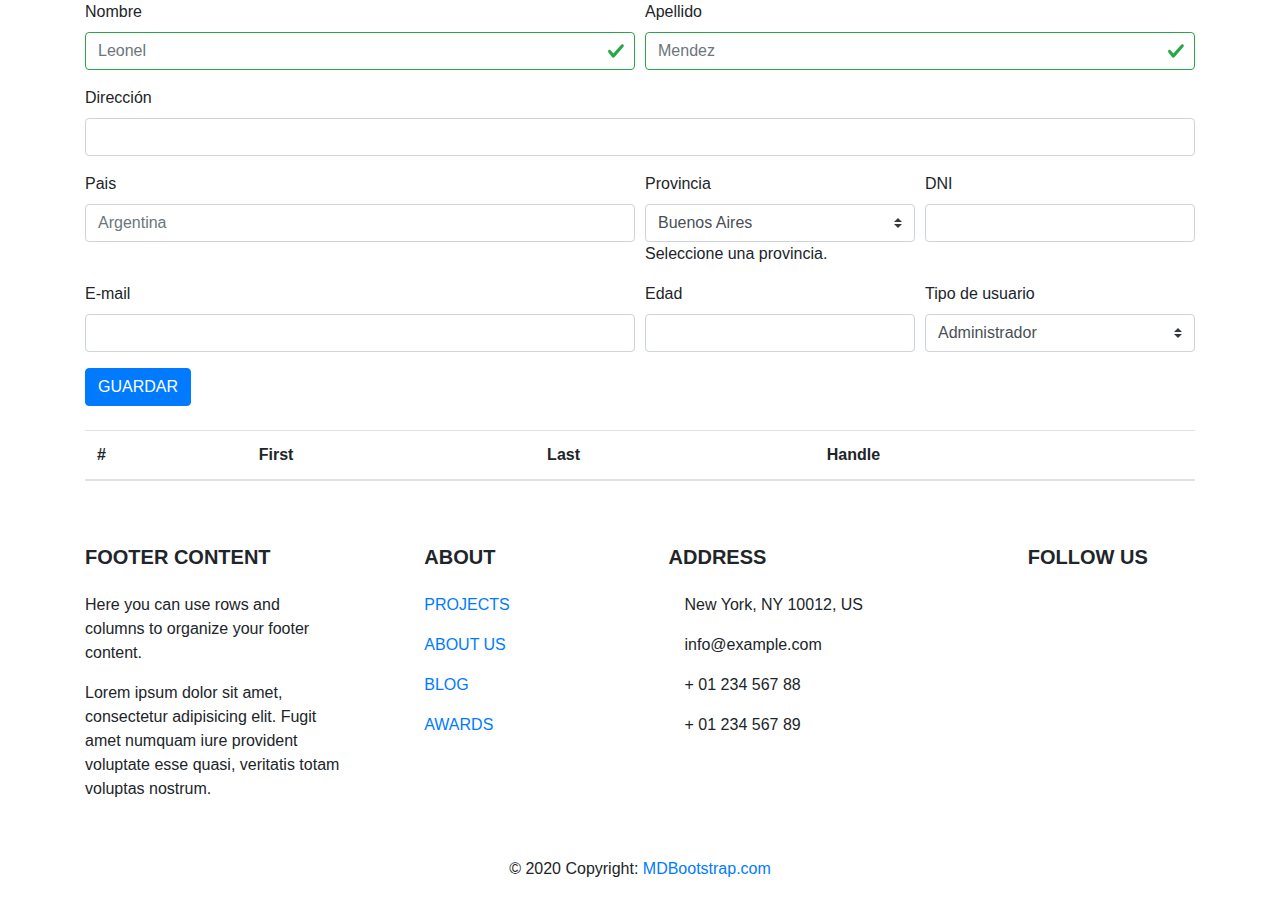
==== html/index.html @ 9dbadcea "Version 2" ====
<!doctype html>
<html lang="en">

<head>
    <title>Proyecto RollingCode Javascript</title>
    <!-- Required meta tags -->
    <meta charset="utf-8">
    <meta name="viewport" content="width=device-width, initial-scale=1, shrink-to-fit=no">

    <!-- Bootstrap CSS -->
    <link rel="stylesheet" href="https://stackpath.bootstrapcdn.com/bootstrap/4.3.1/css/bootstrap.min.css"
        integrity="sha384-ggOyR0iXCbMQv3Xipma34MD+dH/1fQ784/j6cY/iJTQUOhcWr7x9JvoRxT2MZw1T" crossorigin="anonymous">
    <!-- <link rel="stylesheet" href="css\index.css"> -->
</head>

<body onload="init()">
    <!-- nabvar -->
    <!-- <div class="fixed-top">
        <div class="collapse" id="navbarToggleExternalContent">
            <div class="bg-dark p-4">
                <h5 class="text-white h4">Collapsed content</h5>
                <span class="text-muted">Toggleable via the navbar brand.</span>
            </div>
        </div>
        <nav class="navbar navbar-dark bg-dark">
            <button class="navbar-toggler" type="button" data-toggle="collapse"
                data-target="#navbarToggleExternalContent" aria-controls="navbarToggleExternalContent"
                aria-expanded="false" aria-label="Toggle navigation">
                <span class="navbar-toggler-icon"></span>
            </button>
        </nav>
    </div> -->

    <main class="container">
        <!-- formulario carga usuario-->
        <form>
            <div class="form-row">
                <div class="col-md-6 mb-3">
                    <label for="name">Nombre</label>
                    <input type="text" class="form-control is-valid" id="name" placeholder="Leonel" required>
                    <!--  <div class="valid-feedback">
                        Parece que esta bien!
                    </div> -->
                </div>
                <div class="col-md-6 mb-3">
                    <label for="lastName">Apellido</label>
                    <input type="text" class="form-control is-valid" id="lastName" placeholder="Mendez" required>
                    <!-- <div class="valid-feedback">
                        Parece que esta bien!
                    </div> -->
                </div>
            </div>
            <div class="form-row">
                <div class="col-md-12 mb-3">
                    <label for="address">Dirección</label>
                    <input type="text" class="form-control" id="address" required>
                </div>
            </div>
            <div class="form-row">
                <div class="col-md-6 mb-3">
                    <label for="country">Pais</label>
                    <input type="text" class="form-control" id="country" placeholder="Argentina" required>
                </div>
                <div class="col-md-3 mb-3">
                    <label for="city">Provincia</label>
                    <select class="custom-select" id="city" placeholder="Tucumán" required>
                        <option>Buenos Aires</option>
                        <option>Tierra del Fuego</option>
                        <option>Catamara</option>
                        <option>Córdoba</option>
                        <option>Corrientes</option>
                        <option>Entre Ríos</option>
                        <option>Jujuy</option>
                        <option>Mendoza</option>
                        <option>La Rioja</option>
                        <option>Salta</option>
                        <option>San Juan</option>
                        <option>San Luis</option>
                        <option>Santa Fe</option>
                        <option>Santiago del Estero</option>
                        <option>Tucumán</option>
                        <option>Chaco</option>
                        <option>Chubut</option>
                        <option>Formosa </option>
                        <option>Misiones</option>
                        <option>Neuquén</option>
                        <option>La Pampa</option>
                        <option>Río Negro</option>
                        <option>Santa Cruz</option>
                    </select>
                    <div id="validationServer04Feedback">
                        Seleccione una provincia.
                    </div>
                </div>
                <div class="col-md-3 mb-3">
                    <label for="passport">DNI</label>
                    <input type="number" class="form-control" id="passport" required>
                </div>
                <div class="form-group col-6">
                    <label for="email">E-mail</label>
                    <input type="email" class="form-control" id="email" required>
                </div>
                <div class="col-md-3 mb-3">
                    <label for="age">Edad</label>
                    <input type="number" class="form-control" id="age" required>
                </div>
                <div class="col-md-3 mb-3">
                    <label for="type">Tipo de usuario</label>
                    <select class="custom-select" id="type" placeholder="Administrador" required>
                        <option>Administrador</option>
                        <option>Cliente</option>
                    </select>
                </div>
            </div>
            <button class="btn btn-primary" type="button" onclick="createUser()">GUARDAR</button>
        </form>
        <div>
            <br>
        </div>
        <div class="table-responsive-xl">
            <table class="table">
                <thead>
                    <tr>
                        <th scope="col">#</th>
                        <th scope="col">First</th>
                        <th scope="col">Last</th>
                        <th scope="col">Handle</th>
                    </tr>
                </thead>
                <tbody id="tabla">
                </tbody>
            </table>
        </div>

    </main>

    <script src="..\js\index.js"></script>
    <script src="..\js\localStorageManager.js"></script>
    <script src="..\js\user.models.js"></script>
    <script src="..\js\book.models.js"></script>
  
    <script src="https://code.jquery.com/jquery-3.3.1.slim.min.js"
        integrity="sha384-q8i/X+965DzO0rT7abK41JStQIAqVgRVzpbzo5smXKp4YfRvH+8abtTE1Pi6jizo"
        crossorigin="anonymous"></script>
    <script src="https://cdnjs.cloudflare.com/ajax/libs/popper.js/1.14.7/umd/popper.min.js"
        integrity="sha384-UO2eT0CpHqdSJQ6hJty5KVphtPhzWj9WO1clHTMGa3JDZwrnQq4sF86dIHNDz0W1"
        crossorigin="anonymous"></script>
    <script src="https://stackpath.bootstrapcdn.com/bootstrap/4.3.1/js/bootstrap.min.js"
        integrity="sha384-JjSmVgyd0p3pXB1rRibZUAYoIIy6OrQ6VrjIEaFf/nJGzIxFDsf4x0xIM+B07jRM"
        crossorigin="anonymous"></script>
    <!-- </body> -->

    <!-- Footer -->
    <footer class="page-footer font-small mdb-color lighten-3 pt-4">
        <!-- Footer Links -->
        <div class="container text-center text-md-left">
            <!-- Grid row -->
            <div class="row">
                <!-- Grid column -->
                <div class="col-md-4 col-lg-3 mr-auto my-md-4 my-0 mt-4 mb-1">
                    <!-- Content -->
                    <h5 class="font-weight-bold text-uppercase mb-4">Footer Content</h5>
                    <p>Here you can use rows and columns to organize your footer content.</p>
                    <p>Lorem ipsum dolor sit amet, consectetur adipisicing elit. Fugit amet numquam iure provident
                        voluptate
                        esse
                        quasi, veritatis totam voluptas nostrum.</p>
                </div>
                <!-- Grid column -->
                <hr class="clearfix w-100 d-md-none">
                <!-- Grid column -->
                <div class="col-md-2 col-lg-2 mx-auto my-md-4 my-0 mt-4 mb-1">
                    <!-- Links -->
                    <h5 class="font-weight-bold text-uppercase mb-4">About</h5>
                    <ul class="list-unstyled">
                        <li>
                            <p>
                                <a href="#!">PROJECTS</a>
                            </p>
                        </li>
                        <li>
                            <p>
                                <a href="#!">ABOUT US</a>
                            </p>
                        </li>
                        <li>
                            <p>
                                <a href="#!">BLOG</a>
                            </p>
                        </li>
                        <li>
                            <p>
                                <a href="#!">AWARDS</a>
                            </p>
                        </li>
                    </ul>
                </div>
                <!-- Grid column -->
                <hr class="clearfix w-100 d-md-none">
                <!-- Grid column -->
                <div class="col-md-4 col-lg-3 mx-auto my-md-4 my-0 mt-4 mb-1">
                    <!-- Contact details -->
                    <h5 class="font-weight-bold text-uppercase mb-4">Address</h5>
                    <ul class="list-unstyled">
                        <li>
                            <p>
                                <i class="fas fa-home mr-3"></i> New York, NY 10012, US</p>
                        </li>
                        <li>
                            <p>
                                <i class="fas fa-envelope mr-3"></i> info@example.com</p>
                        </li>
                        <li>
                            <p>
                                <i class="fas fa-phone mr-3"></i> + 01 234 567 88</p>
                        </li>
                        <li>
                            <p>
                                <i class="fas fa-print mr-3"></i> + 01 234 567 89</p>
                        </li>
                    </ul>
                </div>
                <!-- Grid column -->
                <hr class="clearfix w-100 d-md-none">
                <!-- Grid column -->
                <div class="col-md-2 col-lg-2 text-center mx-auto my-4">
                    <!-- Social buttons -->
                    <h5 class="font-weight-bold text-uppercase mb-4">Follow Us</h5>
                    <!-- Facebook -->
                    <a type="button" class="btn-floating btn-fb">
                        <i class="fab fa-facebook-f"></i>
                    </a>
                    <!-- Twitter -->
                    <a type="button" class="btn-floating btn-tw">
                        <i class="fab fa-twitter"></i>
                    </a>
                    <!-- Google +-->
                    <a type="button" class="btn-floating btn-gplus">
                        <i class="fab fa-google-plus-g"></i>
                    </a>
                    <!-- Dribbble -->
                    <a type="button" class="btn-floating btn-dribbble">
                        <i class="fab fa-dribbble"></i>
                    </a>
                </div>
                <!-- Grid column -->
            </div>
            <!-- Grid row -->
        </div>
        <!-- Footer Links -->
        <!-- Copyright -->
        <div class="footer-copyright text-center py-3">© 2020 Copyright:
            <a href=""> MDBootstrap.com</a>
        </div>
        <!-- Copyright -->
    </footer>
    <!-- Footer -->

</html>
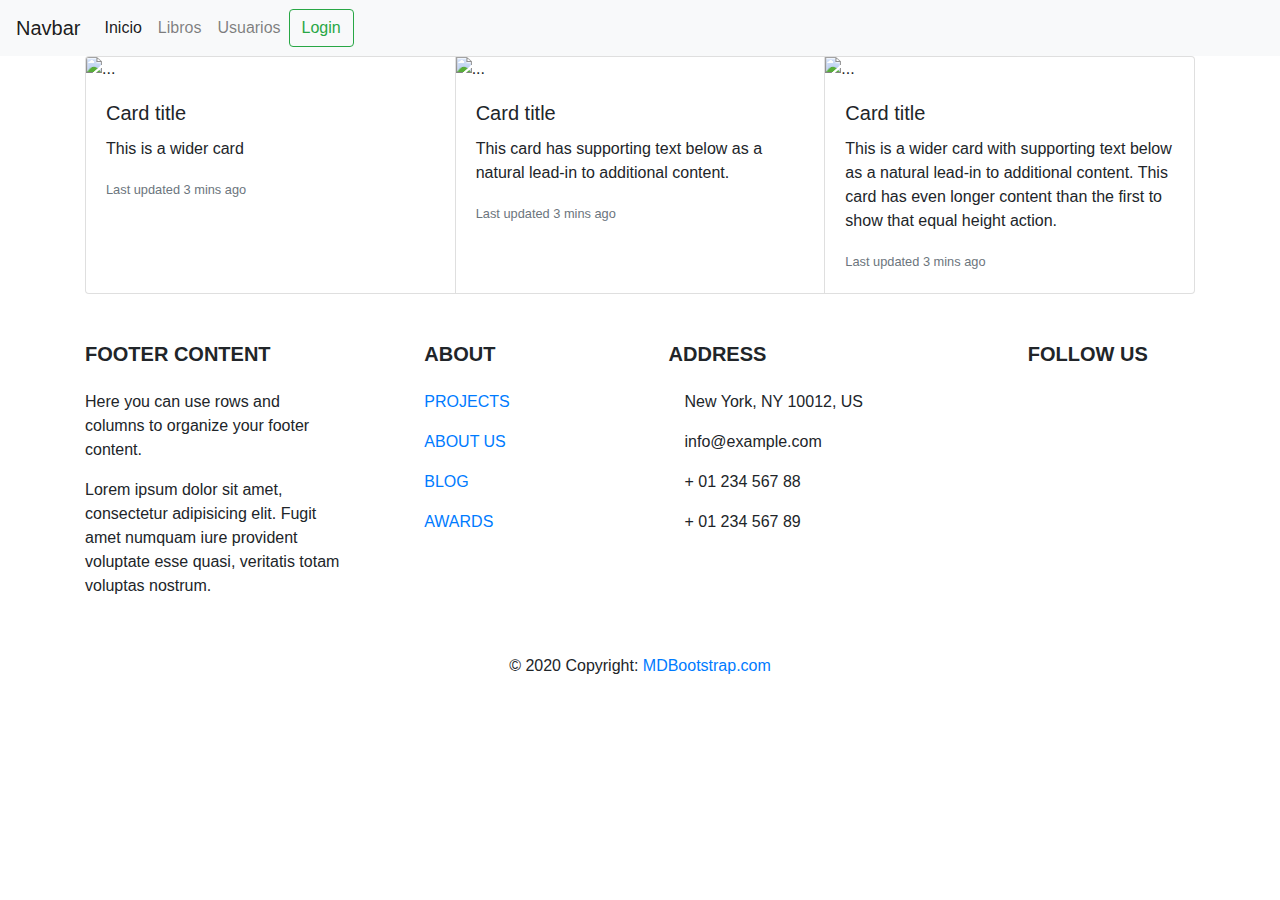
==== commit f4c8ebc3: "version 3 index, usuarios y libros html y js" ====
--- a/html/index.html
+++ b/html/index.html
@@ -15,130 +15,68 @@
 
 <body onload="init()">
     <!-- nabvar -->
-    <!-- <div class="fixed-top">
-        <div class="collapse" id="navbarToggleExternalContent">
-            <div class="bg-dark p-4">
-                <h5 class="text-white h4">Collapsed content</h5>
-                <span class="text-muted">Toggleable via the navbar brand.</span>
-            </div>
+    <nav class="navbar navbar-expand-lg navbar-light bg-light">
+        <a class="navbar-brand" href="#">Navbar</a>
+        <button class="navbar-toggler" type="button" data-toggle="collapse" data-target="#navbarNavDropdown"
+            aria-controls="navbarNavDropdown" aria-expanded="false" aria-label="Toggle navigation">
+            <span class="navbar-toggler-icon"></span>
+        </button>
+        <div class="collapse navbar-collapse" id="navbarNavDropdown">
+            <ul class="navbar-nav">
+                <li class="nav-item active">
+                    <a class="nav-link" href="#">Inicio<span class="sr-only">(current)</span></a>
+                </li>
+                <li class="nav-item">
+                    <a class="nav-link" href="..\html\books.html">Libros</a>
+                </li>
+                <li class="nav-item">
+                    <a class="nav-link" href="..\html\users.html">Usuarios</a>
+                </li>
+            </ul>
+            <form class="form-inline my-2 my-lg-0">
+                <button class="btn btn-outline-success my-2 my-sm-0" type="submit">Login</button>
+            </form>
         </div>
-        <nav class="navbar navbar-dark bg-dark">
-            <button class="navbar-toggler" type="button" data-toggle="collapse"
-                data-target="#navbarToggleExternalContent" aria-controls="navbarToggleExternalContent"
-                aria-expanded="false" aria-label="Toggle navigation">
-                <span class="navbar-toggler-icon"></span>
-            </button>
-        </nav>
-    </div> -->
+    </nav>
+    <div class="container">
+    </div>
+    <main class="container">
 
-    <main class="container">
-        <!-- formulario carga usuario-->
-        <form>
-            <div class="form-row">
-                <div class="col-md-6 mb-3">
-                    <label for="name">Nombre</label>
-                    <input type="text" class="form-control is-valid" id="name" placeholder="Leonel" required>
-                    <!--  <div class="valid-feedback">
-                        Parece que esta bien!
-                    </div> -->
-                </div>
-                <div class="col-md-6 mb-3">
-                    <label for="lastName">Apellido</label>
-                    <input type="text" class="form-control is-valid" id="lastName" placeholder="Mendez" required>
-                    <!-- <div class="valid-feedback">
-                        Parece que esta bien!
-                    </div> -->
+        <div class="card-group">
+            <div class="card">
+                <img src="..." class="card-img-top" alt="...">
+                <div class="card-body">
+                    <h5 class="card-title">Card title</h5>
+                    <p class="card-text">This is a wider card</p>
+                    <p class="card-text"><small class="text-muted">Last updated 3 mins ago</small></p>
                 </div>
             </div>
-            <div class="form-row">
-                <div class="col-md-12 mb-3">
-                    <label for="address">Dirección</label>
-                    <input type="text" class="form-control" id="address" required>
+            <div class="card">
+                <img src="..." class="card-img-top" alt="...">
+                <div class="card-body">
+                    <h5 class="card-title">Card title</h5>
+                    <p class="card-text">This card has supporting text below as a natural lead-in to
+                        additional content.</p>
+                    <p class="card-text"><small class="text-muted">Last updated 3 mins ago</small></p>
                 </div>
             </div>
-            <div class="form-row">
-                <div class="col-md-6 mb-3">
-                    <label for="country">Pais</label>
-                    <input type="text" class="form-control" id="country" placeholder="Argentina" required>
-                </div>
-                <div class="col-md-3 mb-3">
-                    <label for="city">Provincia</label>
-                    <select class="custom-select" id="city" placeholder="Tucumán" required>
-                        <option>Buenos Aires</option>
-                        <option>Tierra del Fuego</option>
-                        <option>Catamara</option>
-                        <option>Córdoba</option>
-                        <option>Corrientes</option>
-                        <option>Entre Ríos</option>
-                        <option>Jujuy</option>
-                        <option>Mendoza</option>
-                        <option>La Rioja</option>
-                        <option>Salta</option>
-                        <option>San Juan</option>
-                        <option>San Luis</option>
-                        <option>Santa Fe</option>
-                        <option>Santiago del Estero</option>
-                        <option>Tucumán</option>
-                        <option>Chaco</option>
-                        <option>Chubut</option>
-                        <option>Formosa </option>
-                        <option>Misiones</option>
-                        <option>Neuquén</option>
-                        <option>La Pampa</option>
-                        <option>Río Negro</option>
-                        <option>Santa Cruz</option>
-                    </select>
-                    <div id="validationServer04Feedback">
-                        Seleccione una provincia.
-                    </div>
-                </div>
-                <div class="col-md-3 mb-3">
-                    <label for="passport">DNI</label>
-                    <input type="number" class="form-control" id="passport" required>
-                </div>
-                <div class="form-group col-6">
-                    <label for="email">E-mail</label>
-                    <input type="email" class="form-control" id="email" required>
-                </div>
-                <div class="col-md-3 mb-3">
-                    <label for="age">Edad</label>
-                    <input type="number" class="form-control" id="age" required>
-                </div>
-                <div class="col-md-3 mb-3">
-                    <label for="type">Tipo de usuario</label>
-                    <select class="custom-select" id="type" placeholder="Administrador" required>
-                        <option>Administrador</option>
-                        <option>Cliente</option>
-                    </select>
+            <div class="card">
+                <img src="..." class="card-img-top" alt="...">
+                <div class="card-body">
+                    <h5 class="card-title">Card title</h5>
+                    <p class="card-text">This is a wider card with supporting text below as a natural
+                        lead-in to additional content. This card has even longer content than the first
+                        to show that equal height action.</p>
+                    <p class="card-text"><small class="text-muted">Last updated 3 mins ago</small></p>
                 </div>
             </div>
-            <button class="btn btn-primary" type="button" onclick="createUser()">GUARDAR</button>
-        </form>
-        <div>
-            <br>
-        </div>
-        <div class="table-responsive-xl">
-            <table class="table">
-                <thead>
-                    <tr>
-                        <th scope="col">#</th>
-                        <th scope="col">First</th>
-                        <th scope="col">Last</th>
-                        <th scope="col">Handle</th>
-                    </tr>
-                </thead>
-                <tbody id="tabla">
-                </tbody>
-            </table>
         </div>
 
     </main>
+    <!-- <script src="..\js\index.js"></script> -->
+    <!-- <script src="..\js\localStorageManager.js"></script>
+    <script src="..\js\user.models.js"></script> -->
 
-    <script src="..\js\index.js"></script>
-    <script src="..\js\localStorageManager.js"></script>
-    <script src="..\js\user.models.js"></script>
-    <script src="..\js\book.models.js"></script>
-  
     <script src="https://code.jquery.com/jquery-3.3.1.slim.min.js"
         integrity="sha384-q8i/X+965DzO0rT7abK41JStQIAqVgRVzpbzo5smXKp4YfRvH+8abtTE1Pi6jizo"
         crossorigin="anonymous"></script>
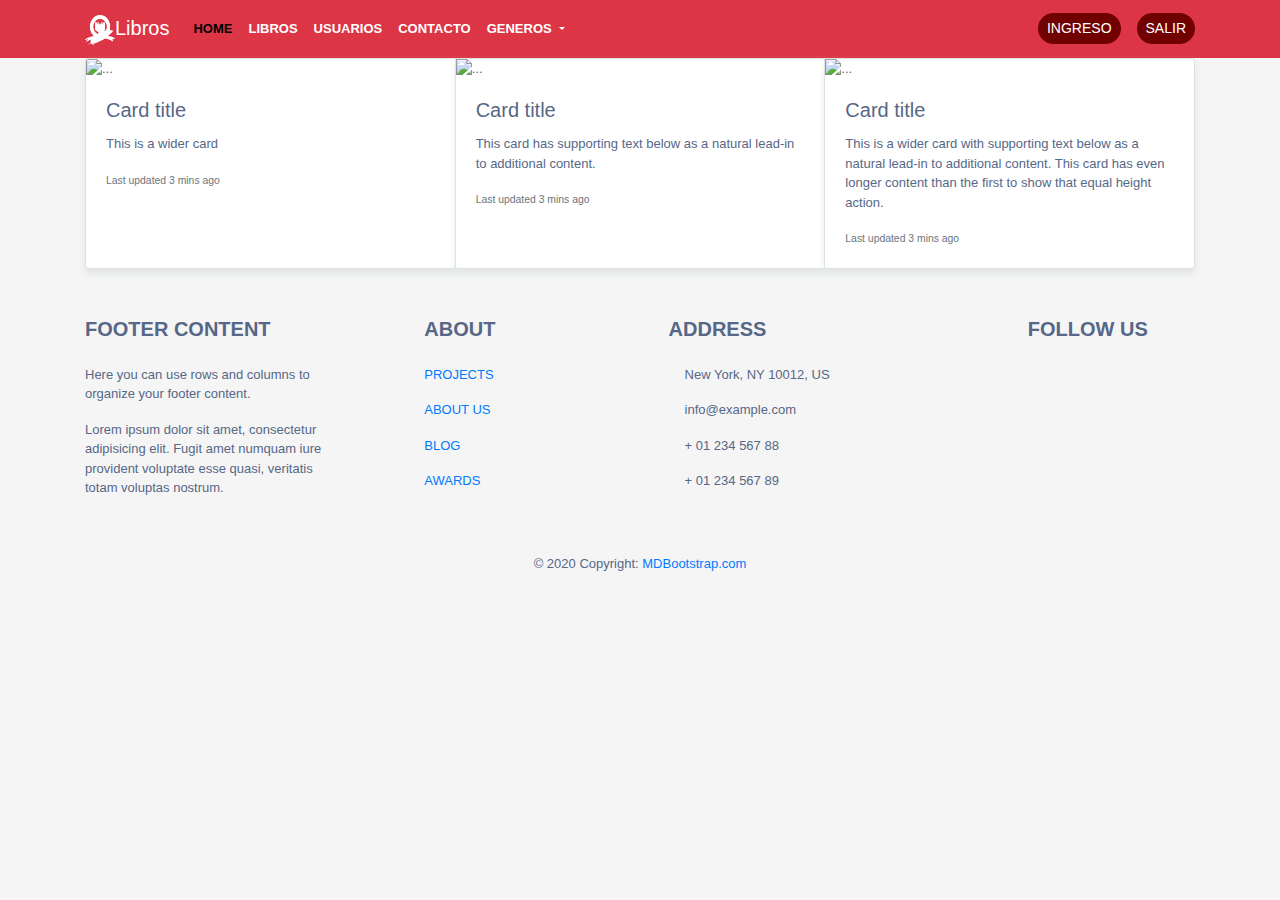
==== commit a6d1b4b9: "Commit con login funcionando" ====
--- a/html/index.html
+++ b/html/index.html
@@ -11,37 +11,56 @@
     <link rel="stylesheet" href="https://stackpath.bootstrapcdn.com/bootstrap/4.3.1/css/bootstrap.min.css"
         integrity="sha384-ggOyR0iXCbMQv3Xipma34MD+dH/1fQ784/j6cY/iJTQUOhcWr7x9JvoRxT2MZw1T" crossorigin="anonymous">
     <!-- <link rel="stylesheet" href="css\index.css"> -->
+    <link rel="stylesheet" href="../css/estilo.css">
 </head>
 
-<body onload="init()">
+<body onload="initIndex()">
     <!-- nabvar -->
-    <nav class="navbar navbar-expand-lg navbar-light bg-light">
-        <a class="navbar-brand" href="#">Navbar</a>
-        <button class="navbar-toggler" type="button" data-toggle="collapse" data-target="#navbarNavDropdown"
-            aria-controls="navbarNavDropdown" aria-expanded="false" aria-label="Toggle navigation">
+    <nav class="navbar navbar-expand-lg navbar-light bg-danger">
+        <div class="container text-center">
+          <a class="navbar-brand logotext" href="#"><img src="../images/libros.png" width="30" height="30" alt="">Libros</a>
+          <button class="navbar-toggler" type="button" data-toggle="collapse" data-target="#navbarSupportedContent"
+            aria-controls="navbarSupportedContent" aria-expanded="false" aria-label="Toggle navigation">
             <span class="navbar-toggler-icon"></span>
-        </button>
-        <div class="collapse navbar-collapse" id="navbarNavDropdown">
-            <ul class="navbar-nav">
-                <li class="nav-item active">
-                    <a class="nav-link" href="#">Inicio<span class="sr-only">(current)</span></a>
-                </li>
-                <li class="nav-item">
-                    <a class="nav-link" href="..\html\books.html">Libros</a>
-                </li>
-                <li class="nav-item">
-                    <a class="nav-link" href="..\html\users.html">Usuarios</a>
-                </li>
+          </button>
+          <div class="collapse navbar-collapse" id="navbarSupportedContent">
+            <ul class="navbar-nav mr-auto">
+              <li class="nav-item active">
+                <a class="nav-link" href="#">HOME<span class="sr-only">(current)</span></a>
+              </li>
+              <li class="nav-item">
+                <a class="nav-link" href="javascript:mostrarBooks();">LIBROS</a>
+              </li>
+              <li class="nav-item">
+                <a class="nav-link" href="javascript:mostrarUsers();">USUARIOS</a>
+              </li>
+              <li class="nav-item">
+                <a class="nav-link" href="#Contacto">CONTACTO</a>
+              </li>
+              <li class="nav-item dropdown">
+                <a class="nav-link dropdown-toggle" href="#" id="navbarDropdown" role="button" data-toggle="dropdown"
+                  aria-haspopup="true" aria-expanded="false">
+                  GENEROS
+                </a>
+                <div class="dropdown-menu" aria-labelledby="navbarDropdown">
+                  <a class="dropdown-item" href="#">NOVELA</a>
+                  <a class="dropdown-item" href="#">DRAMA</a>
+                </div>
             </ul>
-            <form class="form-inline my-2 my-lg-0">
-                <button class="btn btn-outline-success my-2 my-sm-0" type="submit">Login</button>
-            </form>
-        </div>
-    </nav>
+            <ul class="navbar-nav ml-auto">
+              <li class="nav-item mr-lg-3 space_login">
+                <a class="btn btn-primary btn-sm " href="../html/login.html"></i><i class="far fa-user"></i>INGRESO</a>
+              </li>
+              <li class="nav-item ">
+                <a class="btn btn-primary btn-sm" href="javascript:logout();"></i><i class="far fa-edit"></i>SALIR</a>
+              </li>
+            </ul>
+          </div>
+        </div>
+      </nav>
     <div class="container">
     </div>
     <main class="container">
-
         <div class="card-group">
             <div class="card">
                 <img src="..." class="card-img-top" alt="...">
@@ -71,12 +90,8 @@
                 </div>
             </div>
         </div>
-
     </main>
-    <!-- <script src="..\js\index.js"></script> -->
-    <!-- <script src="..\js\localStorageManager.js"></script>
-    <script src="..\js\user.models.js"></script> -->
-
+    
     <script src="https://code.jquery.com/jquery-3.3.1.slim.min.js"
         integrity="sha384-q8i/X+965DzO0rT7abK41JStQIAqVgRVzpbzo5smXKp4YfRvH+8abtTE1Pi6jizo"
         crossorigin="anonymous"></script>
@@ -86,8 +101,9 @@
     <script src="https://stackpath.bootstrapcdn.com/bootstrap/4.3.1/js/bootstrap.min.js"
         integrity="sha384-JjSmVgyd0p3pXB1rRibZUAYoIIy6OrQ6VrjIEaFf/nJGzIxFDsf4x0xIM+B07jRM"
         crossorigin="anonymous"></script>
+        <script src="../js/index.js"></script>
+        <script src="../js/localStorageManager.js"></script>
     <!-- </body> -->
-
     <!-- Footer -->
     <footer class="page-footer font-small mdb-color lighten-3 pt-4">
         <!-- Footer Links -->
--- a/css/estilo.css
+++ b/css/estilo.css
@@ -0,0 +1,271 @@
+
+    body {
+        color: #566787;
+  background: #f5f5f5;
+  font-family: 'Varela Round', sans-serif;
+  font-size: 13px;
+ }
+ .table-wrapper {
+        background: #fff;
+        padding: 20px 25px;
+        margin: 30px 0;
+  border-radius:1px;
+        box-shadow: 0 1px 1px rgba(0, 0, 0, 0.247);
+    }
+ .table-title {        
+  padding-bottom: 15px;
+     background: linear-gradient(40deg, rgb(255, 0, 13), rgb(255, 0, 43)) !important;
+  color: #fff;
+  padding: 16px 30px;
+  margin: -20px -25px 10px;
+  border-radius: 1px 1px 0 0;
+  box-shadow: 0 1px 1px rgba(0, 0, 0, 0.247);
+    }
+    .table-title h2 {
+  margin: 5px 0 0;
+  font-size: 24px;
+ }
+ .table-title .btn-group {
+  float: right;
+ }
+ .table-title .btn {
+  color: #fff;
+  float: right;
+  font-size: 13px;
+  border: none;
+  min-width: 50px;
+  border-radius: 1px;
+  border: none;
+  outline: none !important;
+  margin-left: 10px;
+  box-shadow: 0 1px 1px rgba(0, 0, 0, 0.247);
+ }
+ .table-title .btn i {
+  float: left;
+  font-size: 21px;
+  margin-right: 5px;
+ }
+ .table-title .btn span {
+  float: left;
+  margin-top: 2px;
+ }
+    table.table tr th, table.table tr td {
+        border-color: #e9e9e9;
+  padding: 12px 15px;
+  vertical-align: middle;
+    }
+ table.table tr th:first-child {
+  width: 60px;
+ }
+ table.table tr th:last-child {
+  width: 100px;
+ }
+    table.table-striped tbody tr:nth-of-type(odd) {
+     background-color: #fcfcfc;
+ }
+ table.table-striped.table-hover tbody tr:hover {
+  background: #f5f5f5;
+ }
+    table.table th i {
+        font-size: 13px;
+        margin: 0 5px;
+        cursor: pointer;
+    } 
+    table.table td:last-child i {
+  opacity: 0.9;
+  font-size: 22px;
+        margin: 0 5px;
+    }
+ table.table td a {
+  font-weight: bold;
+  color: #566787;
+  display: inline-block;
+  text-decoration: none;
+  outline: none !important;
+ }
+ table.table td a:hover {
+  color: #2196F3;
+ }
+ table.table td a.edit {
+        color: #FFC107;
+    }
+    table.table td a.delete {
+        color: #F44336;
+    }
+    table.table td i {
+        font-size: 19px;
+    }
+ table.table .avatar {
+  border-radius: 1px;
+  vertical-align: middle;
+  margin-right: 10px;
+ }
+    .pagination {
+        float: right;
+        margin: 0 0 5px;
+    }
+    .pagination li a {
+        border: none;
+        font-size: 13px;
+        min-width: 30px;
+        min-height: 30px;
+        color: #999;
+        margin: 0 2px;
+        line-height: 30px;
+        border-radius: 1px !important;
+        text-align: center;
+        padding: 0 6px;
+    }
+    .pagination li a:hover {
+        color: #666;
+    } 
+    .pagination li.active a, .pagination li.active a.page-link {
+        background: #03A9F4;
+    }
+    .pagination li.active a:hover {        
+        background: #0397d6;
+    }
+ .pagination li.disabled i {
+        color: #ccc;
+    }
+    .pagination li i {
+        font-size: 16px;
+        padding-top: 6px
+    }
+    .hint-text {
+        float: left;
+        margin-top: 10px;
+        font-size: 13px;
+    }    
+ /* Custom checkbox */
+ .custom-checkbox {
+  position: relative;
+ }
+ .custom-checkbox input[type="checkbox"] {    
+  opacity: 0;
+  position: absolute;
+  margin: 5px 0 0 3px;
+  z-index: 9;
+ }
+ .custom-checkbox label:before{
+  width: 18px;
+  height: 18px;
+ }
+ .custom-checkbox label:before {
+  content: '';
+  margin-right: 10px;
+  display: inline-block;
+  vertical-align: text-top;
+  background: white;
+  border: 1px solid #bbb;
+  border-radius: 1px;
+  box-sizing: border-box;
+  z-index: 2;
+ }
+ .custom-checkbox input[type="checkbox"]:checked + label:after {
+  content: '';
+  position: absolute;
+  left: 6px;
+  top: 3px;
+  width: 6px;
+  height: 11px;
+  border: solid #000;
+  border-width: 0 3px 3px 0;
+  transform: inherit;
+  z-index: 3;
+  transform: rotateZ(45deg);
+ }
+ .custom-checkbox input[type="checkbox"]:checked + label:before {
+  border-color: #03A9F4;
+  background: #03A9F4;
+ }
+ .custom-checkbox input[type="checkbox"]:checked + label:after {
+  border-color: #fff;
+ }
+ .custom-checkbox input[type="checkbox"]:disabled + label:before {
+  color: #b8b8b8;
+  cursor: auto;
+  box-shadow: none;
+  background: #ddd;
+ }
+ .navbar-light .navbar-brand {
+    color: #fff;
+}
+
+.logotext{
+	font-family: 'Russo One', sans-serif;
+}
+
+.navbar-light .navbar-nav .active > .nav-link{
+
+	color:#000;
+	font-weight: 700;
+}
+
+.navbar-light .navbar-nav .nav-link {
+    color: #fff;
+    font-weight: 700;
+}
+
+.btn-primary{
+	background: #710000;
+    color: #fff;
+    border-color: #710000;
+    border-radius: 15px;
+}
+
+.overlay{
+     background:#000;
+     bottom: 0;
+     left: 0;
+     opacity: 0.6;
+     position: absolute;
+     right: 0;
+     top: 0;
+     padding: 2px
+    
+
+    
+
+}
+
+.card {
+    
+    box-shadow: 0 5px 7px #e0e5e8;
+    margin-bottom: 30px;
+}
+
+.avatar {
+    
+    height: 100px;
+    width: 100px;
+   
+    border-radius: 50%;
+    margin-top: 15px;
+
+}
+
+.footer{
+ background-color: #000;
+
+}
+
+
+
+.footer1{
+	background-color: #ddd;
+}
+
+
+
+@media screen and (max-width: 992px) {
+	.space_login{
+	padding-bottom: 5px;
+	}
+}
+
+.formularioLogin {
+    display: flex;
+    align-items: center;
+    justify-content: center;
+}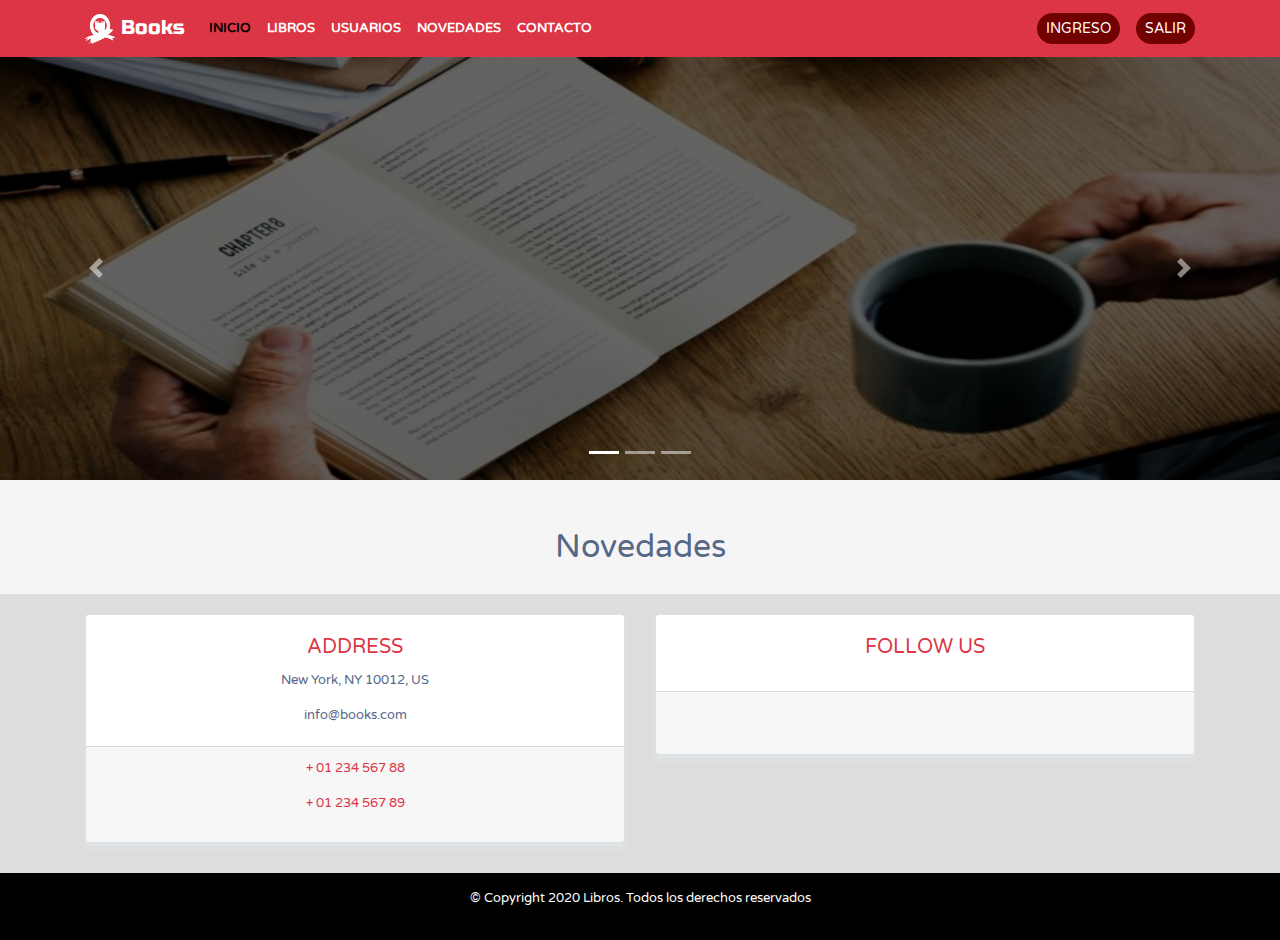
==== commit 6035e9ee: "NuevaVersion" ====
--- a/html/index.html
+++ b/html/index.html
@@ -1,213 +1,186 @@
 <!doctype html>
-<html lang="en">
+<html lang="es">
 
 <head>
-    <title>Proyecto RollingCode Javascript</title>
-    <!-- Required meta tags -->
-    <meta charset="utf-8">
-    <meta name="viewport" content="width=device-width, initial-scale=1, shrink-to-fit=no">
+  <!-- Required meta tags -->
+  <meta charset="utf-8">
+  <meta name="viewport" content="width=device-width, initial-scale=1, shrink-to-fit=no">
 
-    <!-- Bootstrap CSS -->
-    <link rel="stylesheet" href="https://stackpath.bootstrapcdn.com/bootstrap/4.3.1/css/bootstrap.min.css"
-        integrity="sha384-ggOyR0iXCbMQv3Xipma34MD+dH/1fQ784/j6cY/iJTQUOhcWr7x9JvoRxT2MZw1T" crossorigin="anonymous">
-    <!-- <link rel="stylesheet" href="css\index.css"> -->
-    <link rel="stylesheet" href="../css/estilo.css">
+  <!-- Bootstrap CSS -->
+  <link href="https://fonts.googleapis.com/css?family=Russo+One" rel="stylesheet">
+  <link rel="stylesheet" href="https://use.fontawesome.com/releases/v5.3.1/css/all.css"
+    integrity="sha384-mzrmE5qonljUremFsqc01SB46JvROS7bZs3IO2EmfFsd15uHvIt+Y8vEf7N7fWAU" crossorigin="anonymous">
+  <link rel="stylesheet" href="https://fonts.googleapis.com/css?family=Roboto|Varela+Round">
+  <link rel="stylesheet" href="https://fonts.googleapis.com/icon?family=Material+Icons">
+  <link rel="stylesheet" href="https://stackpath.bootstrapcdn.com/bootstrap/4.3.1/css/bootstrap.min.css"
+    integrity="sha384-ggOyR0iXCbMQv3Xipma34MD+dH/1fQ784/j6cY/iJTQUOhcWr7x9JvoRxT2MZw1T" crossorigin="anonymous">
+  <link href="https://fonts.googleapis.com/css?family=Russo+One" rel="stylesheet">
+  <link rel="stylesheet" href="https://use.fontawesome.com/releases/v5.3.1/css/all.css"
+    integrity="sha384-mzrmE5qonljUremFsqc01SB46JvROS7bZs3IO2EmfFsd15uHvIt+Y8vEf7N7fWAU" crossorigin="anonymous">
+
+  <link rel="stylesheet" href="../css/stylesIndex.css">
+  <link rel="stylesheet" href="../css/stylesForm.css">
+
+  <title>Books</title>
 </head>
 
 <body onload="initIndex()">
-    <!-- nabvar -->
-    <nav class="navbar navbar-expand-lg navbar-light bg-danger">
-        <div class="container text-center">
-          <a class="navbar-brand logotext" href="#"><img src="../images/libros.png" width="30" height="30" alt="">Libros</a>
-          <button class="navbar-toggler" type="button" data-toggle="collapse" data-target="#navbarSupportedContent"
-            aria-controls="navbarSupportedContent" aria-expanded="false" aria-label="Toggle navigation">
-            <span class="navbar-toggler-icon"></span>
-          </button>
-          <div class="collapse navbar-collapse" id="navbarSupportedContent">
-            <ul class="navbar-nav mr-auto">
-              <li class="nav-item active">
-                <a class="nav-link" href="#">HOME<span class="sr-only">(current)</span></a>
-              </li>
-              <li class="nav-item">
-                <a class="nav-link" href="javascript:mostrarBooks();">LIBROS</a>
-              </li>
-              <li class="nav-item">
-                <a class="nav-link" href="javascript:mostrarUsers();">USUARIOS</a>
-              </li>
-              <li class="nav-item">
-                <a class="nav-link" href="#Contacto">CONTACTO</a>
-              </li>
-              <li class="nav-item dropdown">
-                <a class="nav-link dropdown-toggle" href="#" id="navbarDropdown" role="button" data-toggle="dropdown"
-                  aria-haspopup="true" aria-expanded="false">
-                  GENEROS
-                </a>
-                <div class="dropdown-menu" aria-labelledby="navbarDropdown">
-                  <a class="dropdown-item" href="#">NOVELA</a>
-                  <a class="dropdown-item" href="#">DRAMA</a>
-                </div>
-            </ul>
-            <ul class="navbar-nav ml-auto">
-              <li class="nav-item mr-lg-3 space_login">
-                <a class="btn btn-primary btn-sm " href="../html/login.html"></i><i class="far fa-user"></i>INGRESO</a>
-              </li>
-              <li class="nav-item ">
-                <a class="btn btn-primary btn-sm" href="javascript:logout();"></i><i class="far fa-edit"></i>SALIR</a>
-              </li>
-            </ul>
+
+  <!-- header -->
+  <nav class="navbar navbar-expand-lg navbar-light bg-danger">
+    <div class="container text-center">
+      <a class="navbar-brand logotext" href="#"><img src="../images/libros.png" width="30" height="30" alt=""> Books</a>
+
+      <button class="navbar-toggler" type="button" data-toggle="collapse" data-target="#navbarSupportedContent"
+        aria-controls="navbarSupportedContent" aria-expanded="false" aria-label="Toggle navigation">
+        <span class="navbar-toggler-icon"></span>
+      </button>
+
+      <div class="collapse navbar-collapse" id="navbarSupportedContent">
+        <ul class="navbar-nav mr-auto">
+          <li class="nav-item active">
+            <a class="nav-link" href="../html/index.html">INICIO</a>
+          </li>
+          <li class="nav-item">
+            <a class="nav-link" href="javascript:mostrarBooks();">LIBROS</a>
+          </li>
+          <li class="nav-item">
+            <a class="nav-link" href="javascript:mostrarUsers();">USUARIOS</a>
+          </li>
+          <li class="nav-item">
+            <a class="nav-link" href="#container">NOVEDADES</a>
+          </li>
+          <li class="nav-item">
+            <a class="nav-link" href="#footer1">CONTACTO</a>
+          </li>
+        </ul>
+        <ul class="navbar-nav ml-auto  ">
+          <li class="nav-item mr-lg-3 space_login">
+            <a class="btn btn-primary btn-sm " href="../html/login.html"></i><i class="far fa-user"></i> INGRESO</a>
+          </li>
+          <li class="nav-item ">
+            <a class="btn btn-primary btn-sm" href="javascript:logout();"></i><i class="far fa-edit"></i> SALIR</a>
+          </li>
+        </ul>
+      </div>
+    </div>
+  </nav>
+  <div id="carouselExampleIndicators" class="carousel slide " data-ride="carousel">
+    <ol class="carousel-indicators">
+      <li data-target="#carouselExampleIndicators" data-slide-to="0" class="active"></li>
+      <li data-target="#carouselExampleIndicators" data-slide-to="1"></li>
+      <li data-target="#carouselExampleIndicators" data-slide-to="2"></li>
+    </ol>
+    <div class="carousel-inner">
+      <div class="carousel-item active">
+        <div class="overlay"></div>
+        <img class="d-block w-100" src="../images/book1.jpg" alt="First slide">
+      </div>
+      <div class="carousel-item">
+        <div class="overlay"></div>
+        <img class="d-block w-100" src="../images/book2.jpg" alt="Second slide">
+      </div>
+      <div class="carousel-item">
+        <div class="overlay"></div>
+        <img class="d-block w-100" src="../images/book3.jpg" alt="Third slide">
+      </div>
+    </div>
+    <a class="carousel-control-prev" href="#carouselExampleIndicators" role="button" data-slide="prev">
+      <span class="carousel-control-prev-icon" aria-hidden="true"></span>
+      <span class="sr-only">Previous</span>
+    </a>
+    <a class="carousel-control-next" href="#carouselExampleIndicators" role="button" data-slide="next">
+      <span class="carousel-control-next-icon" aria-hidden="true"></span>
+      <span class="sr-only">Next</span>
+    </a>
+  </div>
+  <!--  end header -->
+  <!-- content -->
+  <div class="text-center mt-sm-5">
+    <h2>Novedades</h2>
+  </div>
+  <div class="container" id="container">
+    <div id="mostrarCards">
+    </div>
+  </div>
+  <br>
+  <div class="footer1" id="footer1">
+    <br>
+    <div class="container">
+      <div class="row">
+        <div class="col-md-6">
+          <div class="card">
+            <div class="card-body">
+              <h5 class="card-title text-danger text-center">ADDRESS</h5>
+              <p class="card-text text-center">New York, NY 10012, US</p>
+              <p class="card-text text-center">info@books.com</p>
+            </div>
+            <div class="card-footer ">
+              <p class="text-danger text-center"><i class="fas fa-phone-volume"></i> + 01 234 567 88</p>
+              <p class="text-danger text-center"><i class="fas fa-phone-volume"></i> + 01 234 567 89</p>
+            </div>
           </div>
         </div>
-      </nav>
-    <div class="container">
+        <div class="col-md-6">
+          <div class="card">
+            <div class="text-center">
+            </div>
+            <div class="card-body">
+              <h5 class="card-title text-danger text-center">FOLLOW US</h5>
+              <p class="card-text text-center"></p>
+            </div>
+            <div class="card-footer ">
+              <p class=" text-center"><a class="btn-floating btn-lg btn-fb" type="button" role="button"><i
+                    class="fab fa-facebook-f"></i></a>
+                <a class="btn-floating btn-lg btn-ins" type="button" role="button"><i class="fab fa-instagram"></i></a>
+                <a class="btn-floating btn-lg btn-whatsapp" type="button" role="button"><i
+                    class="fab fa-whatsapp"></i></a></p>
+            </div>
+          </div>
+        </div>
+      </div>
     </div>
-    <main class="container">
-        <div class="card-group">
-            <div class="card">
-                <img src="..." class="card-img-top" alt="...">
-                <div class="card-body">
-                    <h5 class="card-title">Card title</h5>
-                    <p class="card-text">This is a wider card</p>
-                    <p class="card-text"><small class="text-muted">Last updated 3 mins ago</small></p>
-                </div>
-            </div>
-            <div class="card">
-                <img src="..." class="card-img-top" alt="...">
-                <div class="card-body">
-                    <h5 class="card-title">Card title</h5>
-                    <p class="card-text">This card has supporting text below as a natural lead-in to
-                        additional content.</p>
-                    <p class="card-text"><small class="text-muted">Last updated 3 mins ago</small></p>
-                </div>
-            </div>
-            <div class="card">
-                <img src="..." class="card-img-top" alt="...">
-                <div class="card-body">
-                    <h5 class="card-title">Card title</h5>
-                    <p class="card-text">This is a wider card with supporting text below as a natural
-                        lead-in to additional content. This card has even longer content than the first
-                        to show that equal height action.</p>
-                    <p class="card-text"><small class="text-muted">Last updated 3 mins ago</small></p>
-                </div>
-            </div>
-        </div>
-    </main>
-    
+    <!-- end content -->
+    <!-- footer -->
+    <div class="footer py-3">
+      <div class="container">
+        <p class="text-center text-white">© Copyright 2020 Libros. Todos los derechos reservados
+        <p>
+      </div>
+    </div>
+    <!-- end footer -->
+    <!-- Optional JavaScript -->
+    <!-- jQuery first, then Popper.js, then Bootstrap JS -->
     <script src="https://code.jquery.com/jquery-3.3.1.slim.min.js"
-        integrity="sha384-q8i/X+965DzO0rT7abK41JStQIAqVgRVzpbzo5smXKp4YfRvH+8abtTE1Pi6jizo"
-        crossorigin="anonymous"></script>
+      integrity="sha384-q8i/X+965DzO0rT7abK41JStQIAqVgRVzpbzo5smXKp4YfRvH+8abtTE1Pi6jizo"
+      crossorigin="anonymous"></script>
     <script src="https://cdnjs.cloudflare.com/ajax/libs/popper.js/1.14.7/umd/popper.min.js"
-        integrity="sha384-UO2eT0CpHqdSJQ6hJty5KVphtPhzWj9WO1clHTMGa3JDZwrnQq4sF86dIHNDz0W1"
-        crossorigin="anonymous"></script>
+      integrity="sha384-UO2eT0CpHqdSJQ6hJty5KVphtPhzWj9WO1clHTMGa3JDZwrnQq4sF86dIHNDz0W1"
+      crossorigin="anonymous"></script>
     <script src="https://stackpath.bootstrapcdn.com/bootstrap/4.3.1/js/bootstrap.min.js"
-        integrity="sha384-JjSmVgyd0p3pXB1rRibZUAYoIIy6OrQ6VrjIEaFf/nJGzIxFDsf4x0xIM+B07jRM"
-        crossorigin="anonymous"></script>
-        <script src="../js/index.js"></script>
-        <script src="../js/localStorageManager.js"></script>
-    <!-- </body> -->
-    <!-- Footer -->
-    <footer class="page-footer font-small mdb-color lighten-3 pt-4">
-        <!-- Footer Links -->
-        <div class="container text-center text-md-left">
-            <!-- Grid row -->
-            <div class="row">
-                <!-- Grid column -->
-                <div class="col-md-4 col-lg-3 mr-auto my-md-4 my-0 mt-4 mb-1">
-                    <!-- Content -->
-                    <h5 class="font-weight-bold text-uppercase mb-4">Footer Content</h5>
-                    <p>Here you can use rows and columns to organize your footer content.</p>
-                    <p>Lorem ipsum dolor sit amet, consectetur adipisicing elit. Fugit amet numquam iure provident
-                        voluptate
-                        esse
-                        quasi, veritatis totam voluptas nostrum.</p>
-                </div>
-                <!-- Grid column -->
-                <hr class="clearfix w-100 d-md-none">
-                <!-- Grid column -->
-                <div class="col-md-2 col-lg-2 mx-auto my-md-4 my-0 mt-4 mb-1">
-                    <!-- Links -->
-                    <h5 class="font-weight-bold text-uppercase mb-4">About</h5>
-                    <ul class="list-unstyled">
-                        <li>
-                            <p>
-                                <a href="#!">PROJECTS</a>
-                            </p>
-                        </li>
-                        <li>
-                            <p>
-                                <a href="#!">ABOUT US</a>
-                            </p>
-                        </li>
-                        <li>
-                            <p>
-                                <a href="#!">BLOG</a>
-                            </p>
-                        </li>
-                        <li>
-                            <p>
-                                <a href="#!">AWARDS</a>
-                            </p>
-                        </li>
-                    </ul>
-                </div>
-                <!-- Grid column -->
-                <hr class="clearfix w-100 d-md-none">
-                <!-- Grid column -->
-                <div class="col-md-4 col-lg-3 mx-auto my-md-4 my-0 mt-4 mb-1">
-                    <!-- Contact details -->
-                    <h5 class="font-weight-bold text-uppercase mb-4">Address</h5>
-                    <ul class="list-unstyled">
-                        <li>
-                            <p>
-                                <i class="fas fa-home mr-3"></i> New York, NY 10012, US</p>
-                        </li>
-                        <li>
-                            <p>
-                                <i class="fas fa-envelope mr-3"></i> info@example.com</p>
-                        </li>
-                        <li>
-                            <p>
-                                <i class="fas fa-phone mr-3"></i> + 01 234 567 88</p>
-                        </li>
-                        <li>
-                            <p>
-                                <i class="fas fa-print mr-3"></i> + 01 234 567 89</p>
-                        </li>
-                    </ul>
-                </div>
-                <!-- Grid column -->
-                <hr class="clearfix w-100 d-md-none">
-                <!-- Grid column -->
-                <div class="col-md-2 col-lg-2 text-center mx-auto my-4">
-                    <!-- Social buttons -->
-                    <h5 class="font-weight-bold text-uppercase mb-4">Follow Us</h5>
-                    <!-- Facebook -->
-                    <a type="button" class="btn-floating btn-fb">
-                        <i class="fab fa-facebook-f"></i>
-                    </a>
-                    <!-- Twitter -->
-                    <a type="button" class="btn-floating btn-tw">
-                        <i class="fab fa-twitter"></i>
-                    </a>
-                    <!-- Google +-->
-                    <a type="button" class="btn-floating btn-gplus">
-                        <i class="fab fa-google-plus-g"></i>
-                    </a>
-                    <!-- Dribbble -->
-                    <a type="button" class="btn-floating btn-dribbble">
-                        <i class="fab fa-dribbble"></i>
-                    </a>
-                </div>
-                <!-- Grid column -->
-            </div>
-            <!-- Grid row -->
-        </div>
-        <!-- Footer Links -->
-        <!-- Copyright -->
-        <div class="footer-copyright text-center py-3">© 2020 Copyright:
-            <a href=""> MDBootstrap.com</a>
-        </div>
-        <!-- Copyright -->
-    </footer>
-    <!-- Footer -->
+      integrity="sha384-JjSmVgyd0p3pXB1rRibZUAYoIIy6OrQ6VrjIEaFf/nJGzIxFDsf4x0xIM+B07jRM"
+      crossorigin="anonymous"></script>
+    <script type="text/javascript" src="../js/index.js"></script>
+    <script type="text/javascript" src="../js/localStorageManager.js"></script>
+    <script type="text/javascript" src="../js/book.models.js"></script>
+    <script>
+      //Cuando cargue la página completamente
+      $(document).ready(function () {
+        //Creamos un evento click para el botón
+        $("#footer1").click(function (evento) {
+          //Funcionalidad para que vaya arriba lentamente
+          $("html,body").animate({ scrollTop: 0 }, "slow");
+        });
+      });
+      //Cuando cargue la página completamente
+      $(document).ready(function () {
+        //Creamos un evento click para el botón
+        $("#container").click(function (evento) {
+          //Funcionalidad para que vaya arriba lentamente
+          $("html,body").animate({ scrollTop: 0 }, "slow");
+        });
+      });
+    </script>
+</body>
 
 </html>--- a/css/stylesIndex.css
+++ b/css/stylesIndex.css
@@ -0,0 +1,62 @@
+.navbar-light .navbar-brand {
+  color: #fff;
+}
+
+.logotext {
+  font-family: "Russo One", sans-serif;
+}
+
+.navbar-light .navbar-nav .active > .nav-link {
+  color: #000;
+  font-weight: 700;
+}
+
+.navbar-light .navbar-nav .nav-link {
+  color: #fff;
+  font-weight: 700;
+}
+
+.btn-primary {
+  background: #710000;
+  color: #fff;
+  border-color: #710000;
+  border-radius: 15px;
+}
+
+.overlay {
+  background: #000;
+  bottom: 0;
+  left: 0;
+  opacity: 0.6;
+  position: absolute;
+  right: 0;
+  top: 0;
+  padding: 2px;
+}
+
+.card {
+  box-shadow: 0 5px 7px #e0e5e8;
+  margin-bottom: 30px;
+}
+
+.avatar {
+  height: 100px;
+  width: 100px;
+
+  border-radius: 50%;
+  margin-top: 15px;
+}
+
+.footer {
+  background-color: #000;
+}
+
+.footer1 {
+  background-color: #ddd;
+}
+
+@media screen and (max-width: 992px) {
+  .space_login {
+    padding-bottom: 5px;
+  }
+}
--- a/css/stylesForm.css
+++ b/css/stylesForm.css
@@ -0,0 +1,257 @@
+body {
+  color: #566787;
+  background: #f5f5f5;
+  font-family: "Varela Round", sans-serif;
+  font-size: 13px;
+}
+.table-wrapper {
+  background: #fff;
+  padding: 20px 25px;
+  margin: 30px 0;
+  border-radius: 1px;
+  box-shadow: 0 1px 1px rgba(0, 0, 0, 0.247);
+}
+.table-title {
+  padding-bottom: 15px;
+  background: linear-gradient(
+    40deg,
+    rgb(255, 0, 13),
+    rgb(255, 0, 43)
+  ) !important;
+  color: #fff;
+  padding: 16px 30px;
+  margin: -20px -25px 10px;
+  border-radius: 1px 1px 0 0;
+  box-shadow: 0 1px 1px rgba(0, 0, 0, 0.247);
+}
+.table-title h2 {
+  margin: 5px 0 0;
+  font-size: 24px;
+}
+.table-title .btn-group {
+  float: right;
+}
+.table-title .btn {
+  color: #fff;
+  float: right;
+  font-size: 13px;
+  border: none;
+  min-width: 50px;
+  border-radius: 1px;
+  border: none;
+  outline: none !important;
+  margin-left: 10px;
+  box-shadow: 0 1px 1px rgba(0, 0, 0, 0.247);
+}
+.table-title .btn i {
+  float: left;
+  font-size: 21px;
+  margin-right: 5px;
+}
+.table-title .btn span {
+  float: left;
+  margin-top: 2px;
+}
+table.table tr th,
+table.table tr td {
+  border-color: #e9e9e9;
+  padding: 12px 15px;
+  vertical-align: middle;
+}
+table.table tr th:first-child {
+  width: 60px;
+}
+table.table tr th:last-child {
+  width: 100px;
+}
+table.table-striped tbody tr:nth-of-type(odd) {
+  background-color: #fcfcfc;
+}
+table.table-striped.table-hover tbody tr:hover {
+  background: #f5f5f5;
+}
+table.table th i {
+  font-size: 13px;
+  margin: 0 5px;
+  cursor: pointer;
+}
+table.table td:last-child i {
+  opacity: 0.9;
+  font-size: 22px;
+  margin: 0 5px;
+}
+table.table td a {
+  font-weight: bold;
+  color: #566787;
+  display: inline-block;
+  text-decoration: none;
+  outline: none !important;
+}
+table.table td a:hover {
+  color: #2196f3;
+}
+table.table td a.edit {
+  color: #ffc107;
+}
+table.table td a.delete {
+  color: #f44336;
+}
+table.table td i {
+  font-size: 19px;
+}
+table.table .avatar {
+  border-radius: 1px;
+  vertical-align: middle;
+  margin-right: 10px;
+}
+.pagination {
+  float: right;
+  margin: 0 0 5px;
+}
+.pagination li a {
+  border: none;
+  font-size: 13px;
+  min-width: 30px;
+  min-height: 30px;
+  color: #999;
+  margin: 0 2px;
+  line-height: 30px;
+  border-radius: 1px !important;
+  text-align: center;
+  padding: 0 6px;
+}
+.pagination li a:hover {
+  color: #666;
+}
+.pagination li.active a,
+.pagination li.active a.page-link {
+  background: #03a9f4;
+}
+.pagination li.active a:hover {
+  background: #0397d6;
+}
+.pagination li.disabled i {
+  color: #ccc;
+}
+.pagination li i {
+  font-size: 16px;
+  padding-top: 6px;
+}
+.hint-text {
+  float: left;
+  margin-top: 10px;
+  font-size: 13px;
+}
+/* Custom checkbox */
+.custom-checkbox {
+  position: relative;
+}
+.custom-checkbox input[type="checkbox"] {
+  opacity: 0;
+  position: absolute;
+  margin: 5px 0 0 3px;
+  z-index: 9;
+}
+.custom-checkbox label:before {
+  width: 18px;
+  height: 18px;
+}
+.custom-checkbox label:before {
+  content: "";
+  margin-right: 10px;
+  display: inline-block;
+  vertical-align: text-top;
+  background: white;
+  border: 1px solid #bbb;
+  border-radius: 1px;
+  box-sizing: border-box;
+  z-index: 2;
+}
+.custom-checkbox input[type="checkbox"]:checked + label:after {
+  content: "";
+  position: absolute;
+  left: 6px;
+  top: 3px;
+  width: 6px;
+  height: 11px;
+  border: solid #000;
+  border-width: 0 3px 3px 0;
+  transform: inherit;
+  z-index: 3;
+  transform: rotateZ(45deg);
+}
+.custom-checkbox input[type="checkbox"]:checked + label:before {
+  border-color: #03a9f4;
+  background: #03a9f4;
+}
+.custom-checkbox input[type="checkbox"]:checked + label:after {
+  border-color: #fff;
+}
+.custom-checkbox input[type="checkbox"]:disabled + label:before {
+  color: #b8b8b8;
+  cursor: auto;
+  box-shadow: none;
+  background: #ddd;
+}
+.navbar-light .navbar-brand {
+  color: #fff;
+}
+
+.logotext {
+  font-family: "Russo One", sans-serif;
+}
+
+.navbar-light .navbar-nav .active > .nav-link {
+  color: #000;
+  font-weight: 700;
+}
+
+.navbar-light .navbar-nav .nav-link {
+  color: #fff;
+  font-weight: 700;
+}
+
+.btn-primary {
+  background: #710000;
+  color: #fff;
+  border-color: #710000;
+  border-radius: 15px;
+}
+
+.overlay {
+  background: #000;
+  bottom: 0;
+  left: 0;
+  opacity: 0.6;
+  position: absolute;
+  right: 0;
+  top: 0;
+  padding: 2px;
+}
+
+.card {
+  box-shadow: 0 5px 7px #e0e5e8;
+  margin-bottom: 30px;
+}
+
+.avatar {
+  height: 100px;
+  width: 100px;
+
+  border-radius: 50%;
+  margin-top: 15px;
+}
+
+.footer {
+  background-color: #000;
+}
+
+.footer1 {
+  background-color: #ddd;
+}
+
+@media screen and (max-width: 992px) {
+  .space_login {
+    padding-bottom: 5px;
+  }
+}
